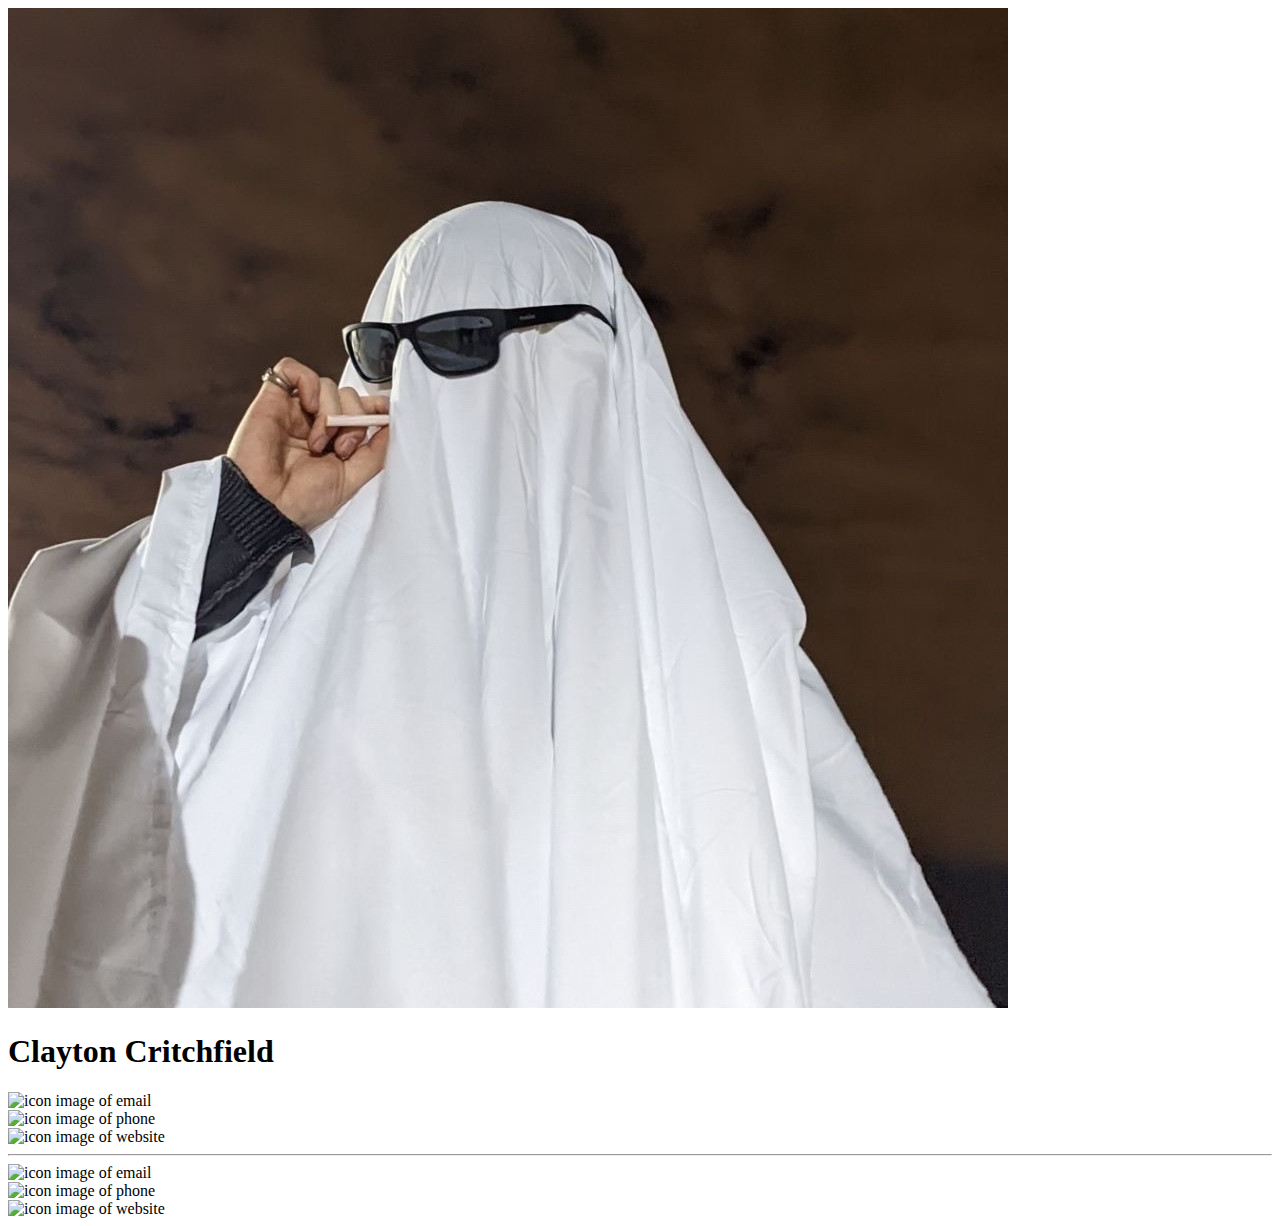
==== contactCard.html @ 16ef5588 "Added contact card and the display." ====
<!DOCTYPE html>
<html lang="en">

<head>
    <meta charset="UTF-8" />
    <meta http-equiv="X-UA-Compatible" content="IE=edge" />
    <meta name="viewport" content="width=device-width, initial-scale=1.0" />
    <title>Contact Card</title>
    <link href="https://cdn.jsdelivr.net/npm/bootstrap@5.2.3/dist/css/bootstrap.min.css" rel="stylesheet"
        integrity="sha384-rbsA2VBKQhggwzxH7pPCaAqO46MgnOM80zW1RWuH61DGLwZJEdK2Kadq2F9CUG65" crossorigin="anonymous" />
    <link rel="stylesheet" href="https://cdn.jsdelivr.net/npm/bootstrap-icons@1.10.5/font/bootstrap-icons.css" />
    <link rel="stylesheet" href="css/card.css" />
</head>

<body>
    <div class="container contact-card-wrapper">
        <div class="row text-center">
            <div class="col-12">
                <img src="img/me.jpg" class="img-fluid rounded-circle w-50 mt-0 mb-5" alt="a picture of me">
                <div class="bg-light bg-opacity-50 container-fluid rounded">
                    <div class="col-12 text-center h-100">
                        <h1 class="mt-5 pt-5 mb-5">Clayton Critchfield</h1>
                        <div class="row .d-flex align-items-center mb-5">
                            <div class="col-4">
                                <img src="img/icons/Email.svg" class="icon img-fluid w-50" alt="icon image of email">
                            </div>
                            <div class="col-4">
                                <img src="img/icons/Phone.svg" class="icon img-fluid w-50" alt="icon image of phone">
                            </div>
                            <div class="col-4">
                                <img src="img/icons/Website.svg" class="icon img-fluid w-50"
                                    alt="icon image of website">
                            </div>
                        </div>
                        <hr>
                        <div class="row align-items-center justify-content-between mt-5 mb-5">
                            <div class="col-4">
                                <img src="img/icons/Instagram.svg" class="icon img-fluid w-50"
                                    alt="icon image of email">
                            </div>
                            <div class="col-4">
                                <img src="img/icons/Twitter.svg" class="icon img-fluid w-50" alt="icon image of phone">
                            </div>
                            <div class="col-4">
                                <img src="img/icons/Github.svg" class="icon img-fluid w-50" alt="icon image of website">
                            </div>
                        </div>
                        <div class="row"></div>
                    </div>
                </div>
            </div>
        </div>
        <script src="https://code.jquery.com/jquery-3.4.1.slim.min.js"
            integrity="sha384-J6qa4849blE2+poT4WnyKhv5vZF5SrPo0iEjwBvKU7imGFAV0wwj1yYfoRSJoZ+n" crossorigin="anonymous">
            </script>
        <script src="https://cdn.jsdelivr.net/npm/popper.js@1.16.0/dist/umd/popper.min.js"
            integrity="sha384-Q6E9RHvbIyZFJoft+2mJbHaEWldlvI9IOYy5n3zV9zzTtmI3UksdQRVvoxMfooAo"
            crossorigin="anonymous"></script>
        <script src="https://stackpath.bootstrapcdn.com/bootstrap/4.4.1/js/bootstrap.min.js"
            integrity="sha384-wfSDF2E50Y2D1uUdj0O3uMBJnjuUD4Ih7YwaYd1iqfktj0Uod8GCExl3Og8ifwB6"
            crossorigin="anonymous"></script>
        <script src="js/main.js"></script>
</body>

</html>
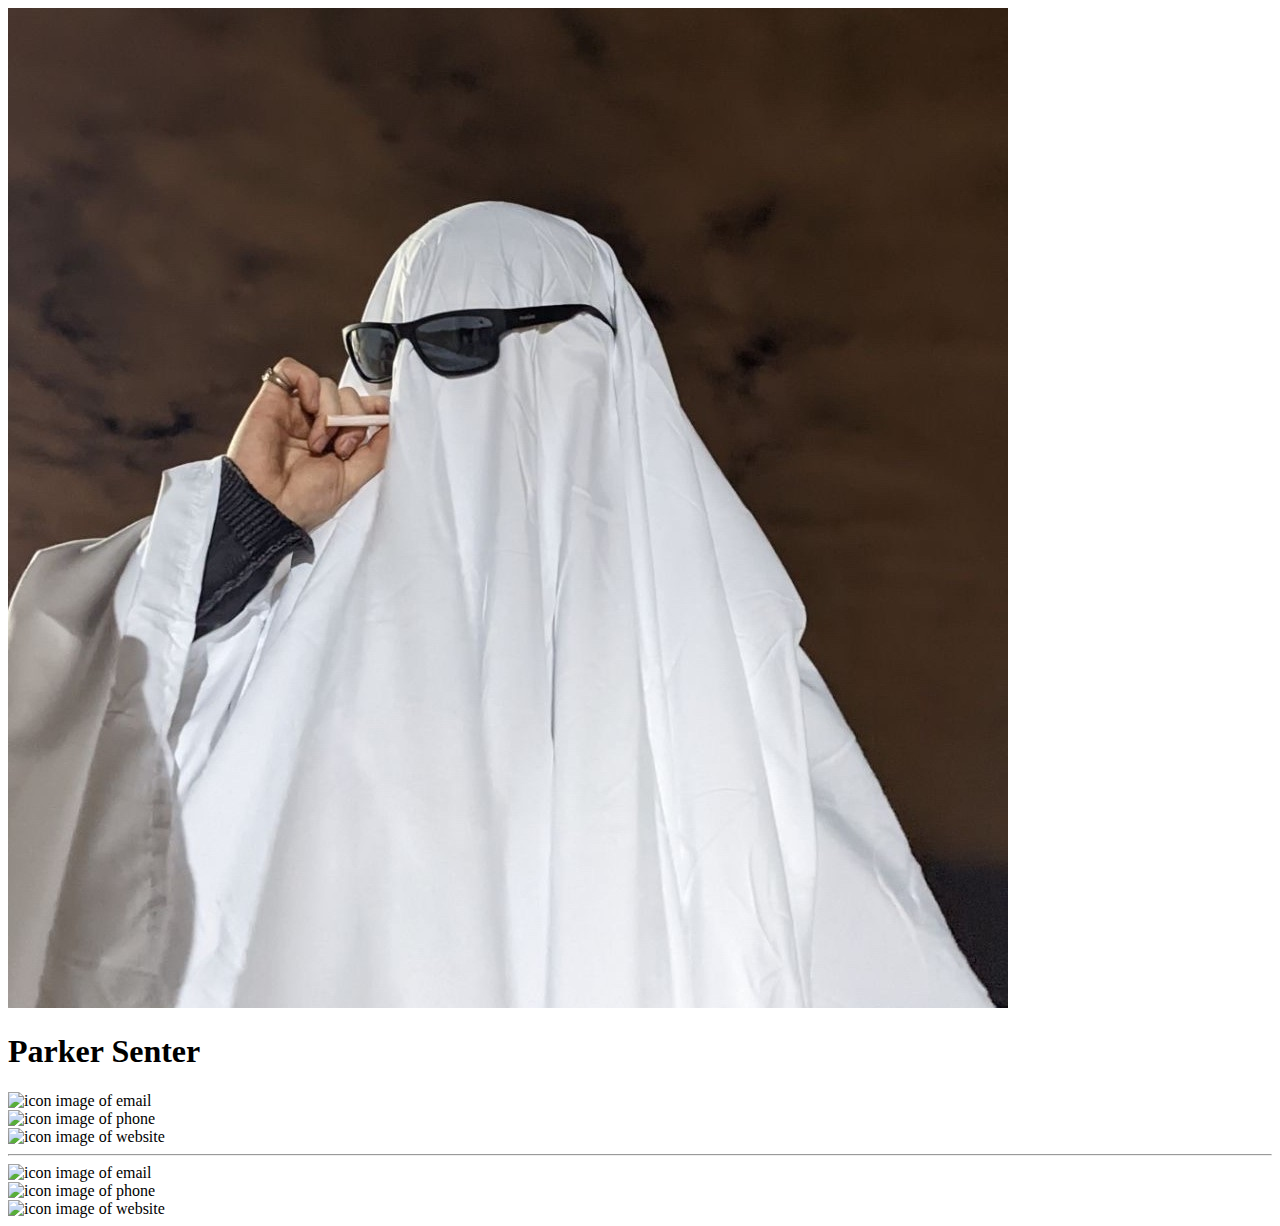
==== commit ddb6f4e4: "Fixed some HTML." ====
--- a/contactCard.html
+++ b/contactCard.html
@@ -19,7 +19,7 @@
                 <img src="img/me.jpg" class="img-fluid rounded-circle w-50 mt-0 mb-5" alt="a picture of me">
                 <div class="bg-light bg-opacity-50 container-fluid rounded">
                     <div class="col-12 text-center h-100">
-                        <h1 class="mt-5 pt-5 mb-5">Clayton Critchfield</h1>
+                        <h1 class="mt-5 pt-5 mb-5">Parker Senter</h1>
                         <div class="row .d-flex align-items-center mb-5">
                             <div class="col-4">
                                 <img src="img/icons/Email.svg" class="icon img-fluid w-50" alt="icon image of email">
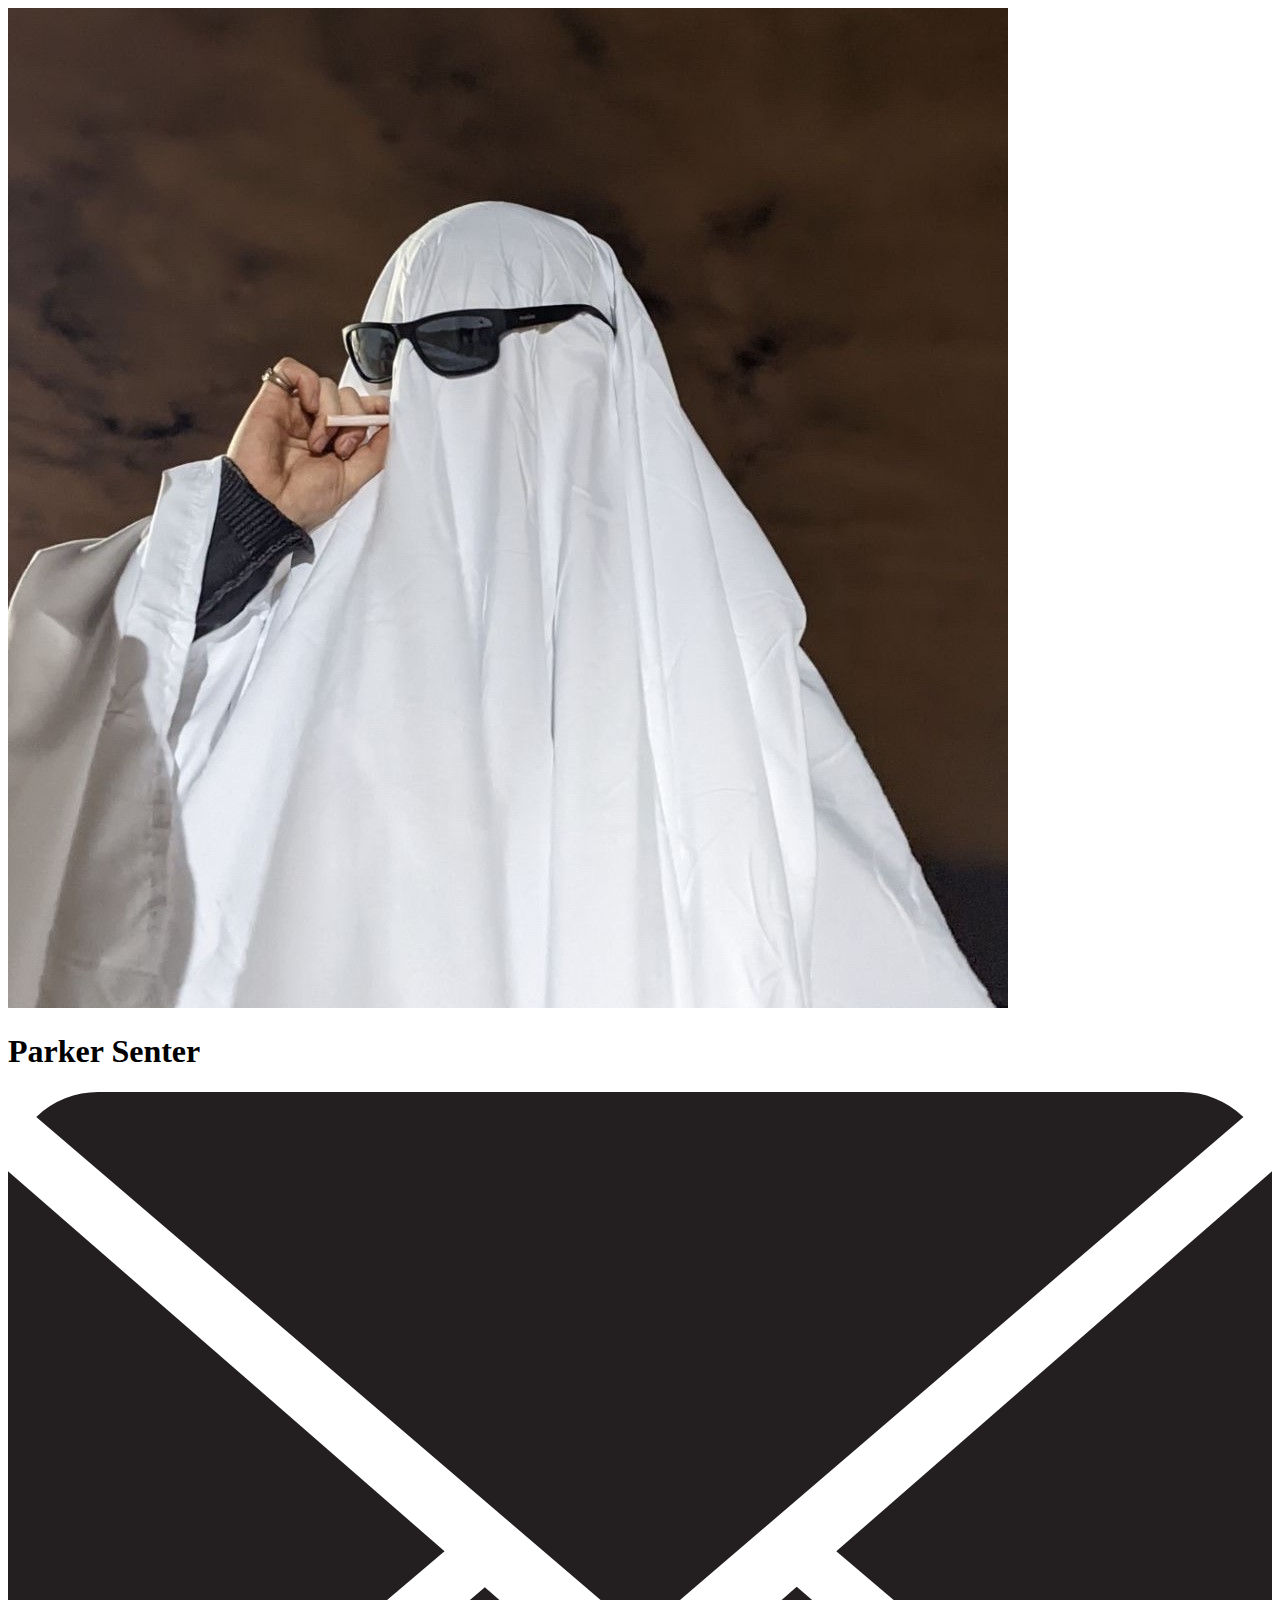
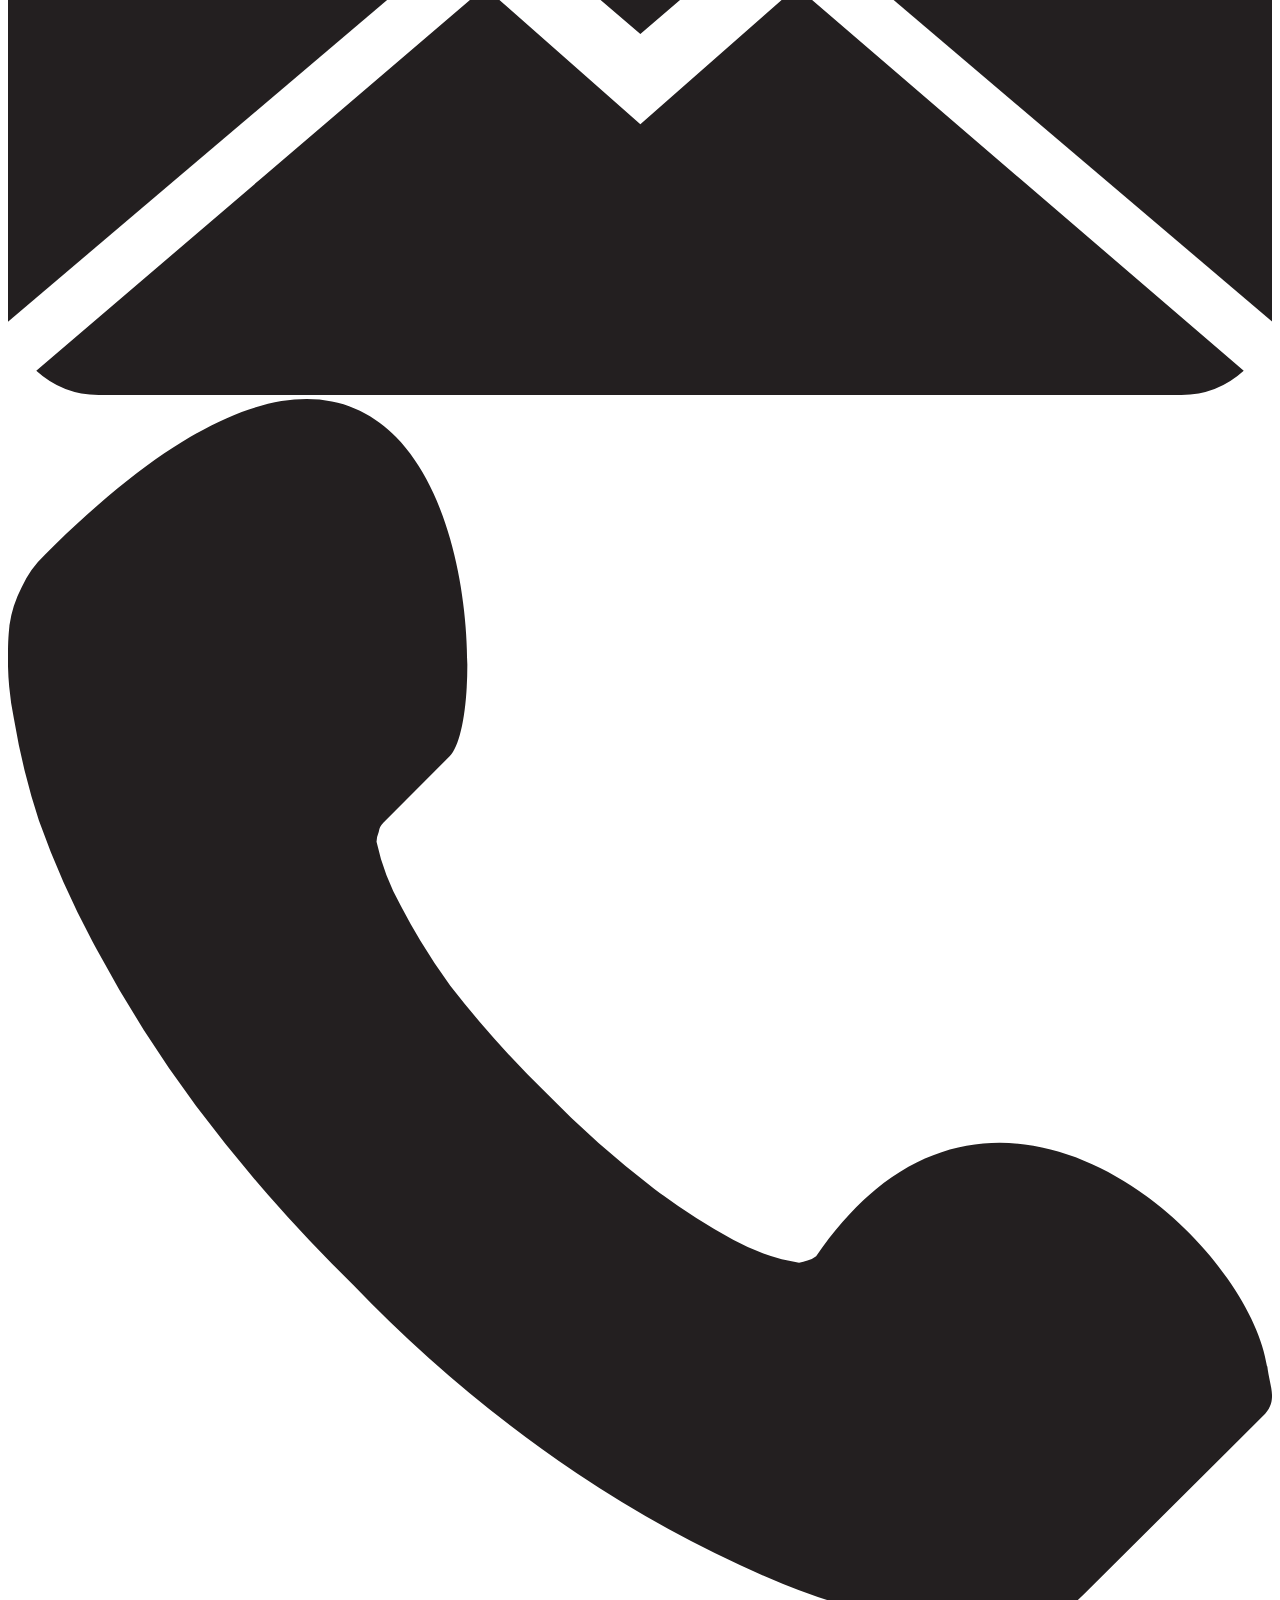
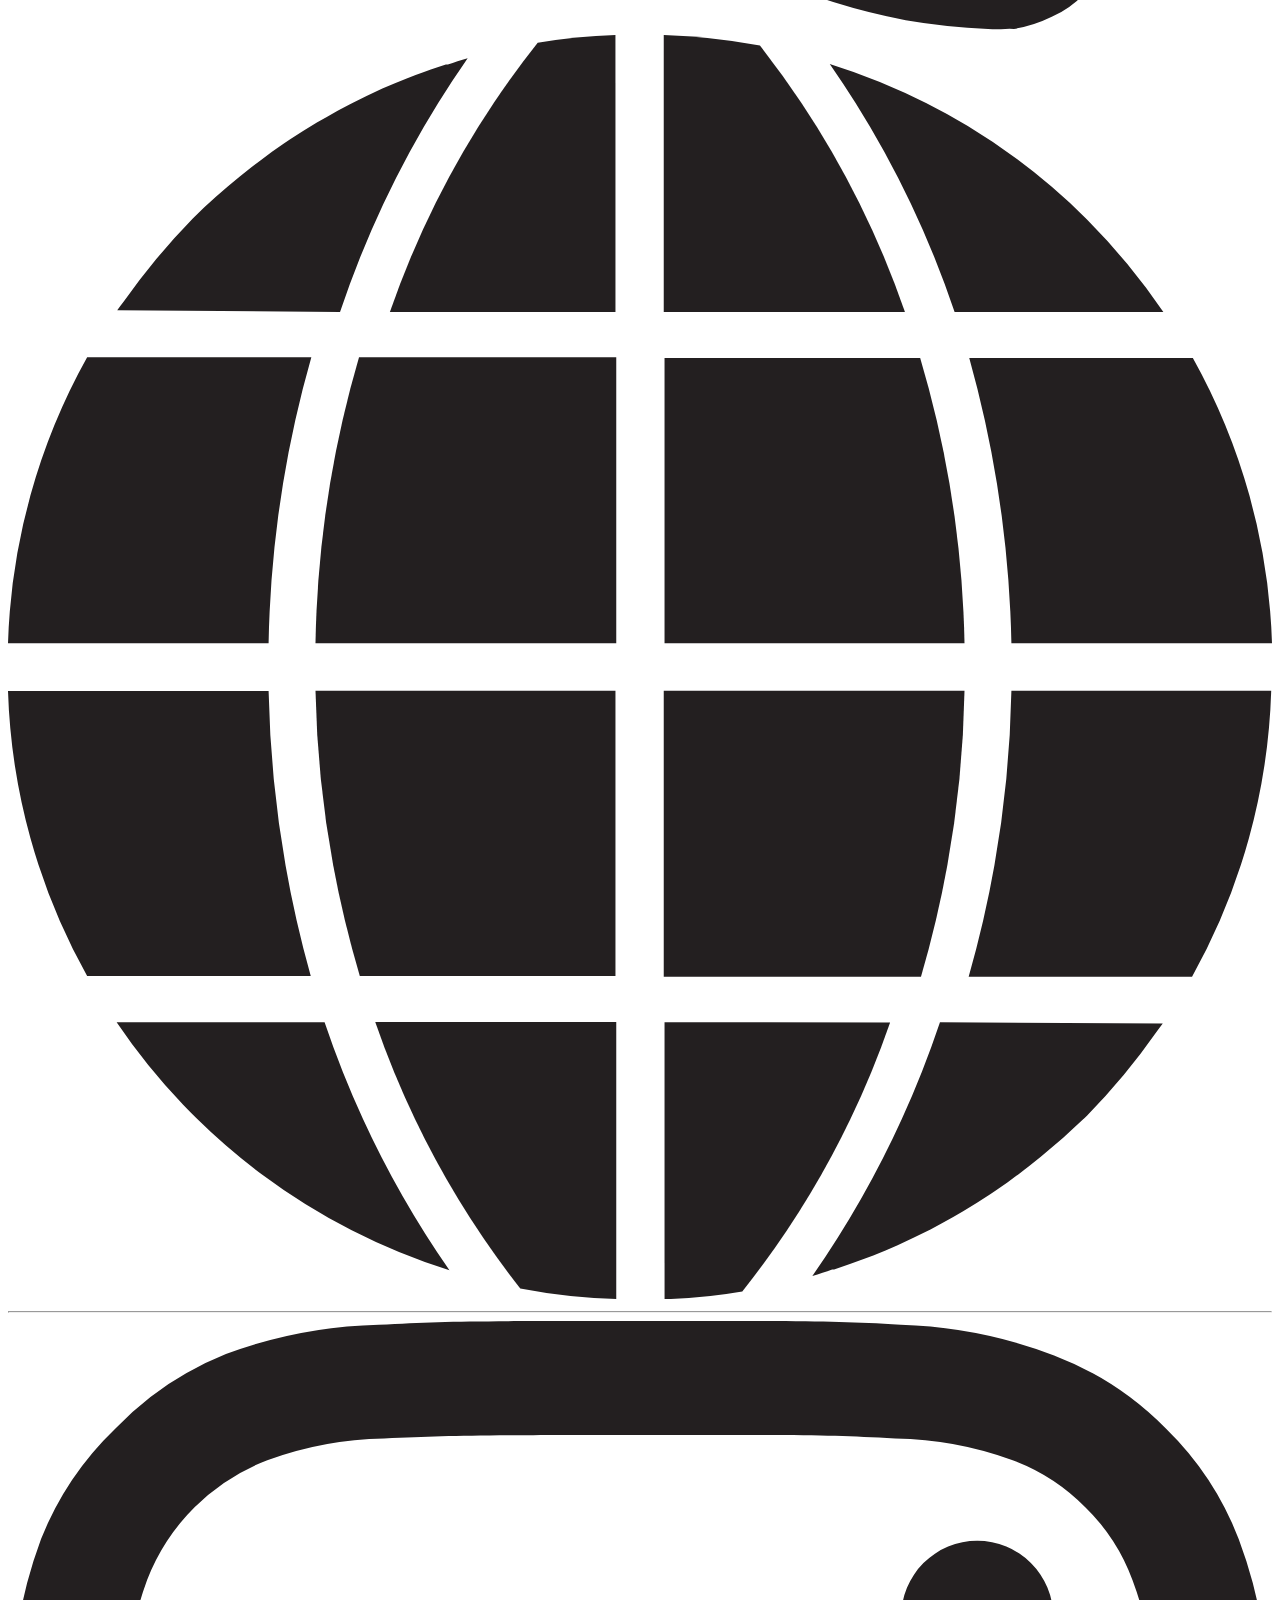
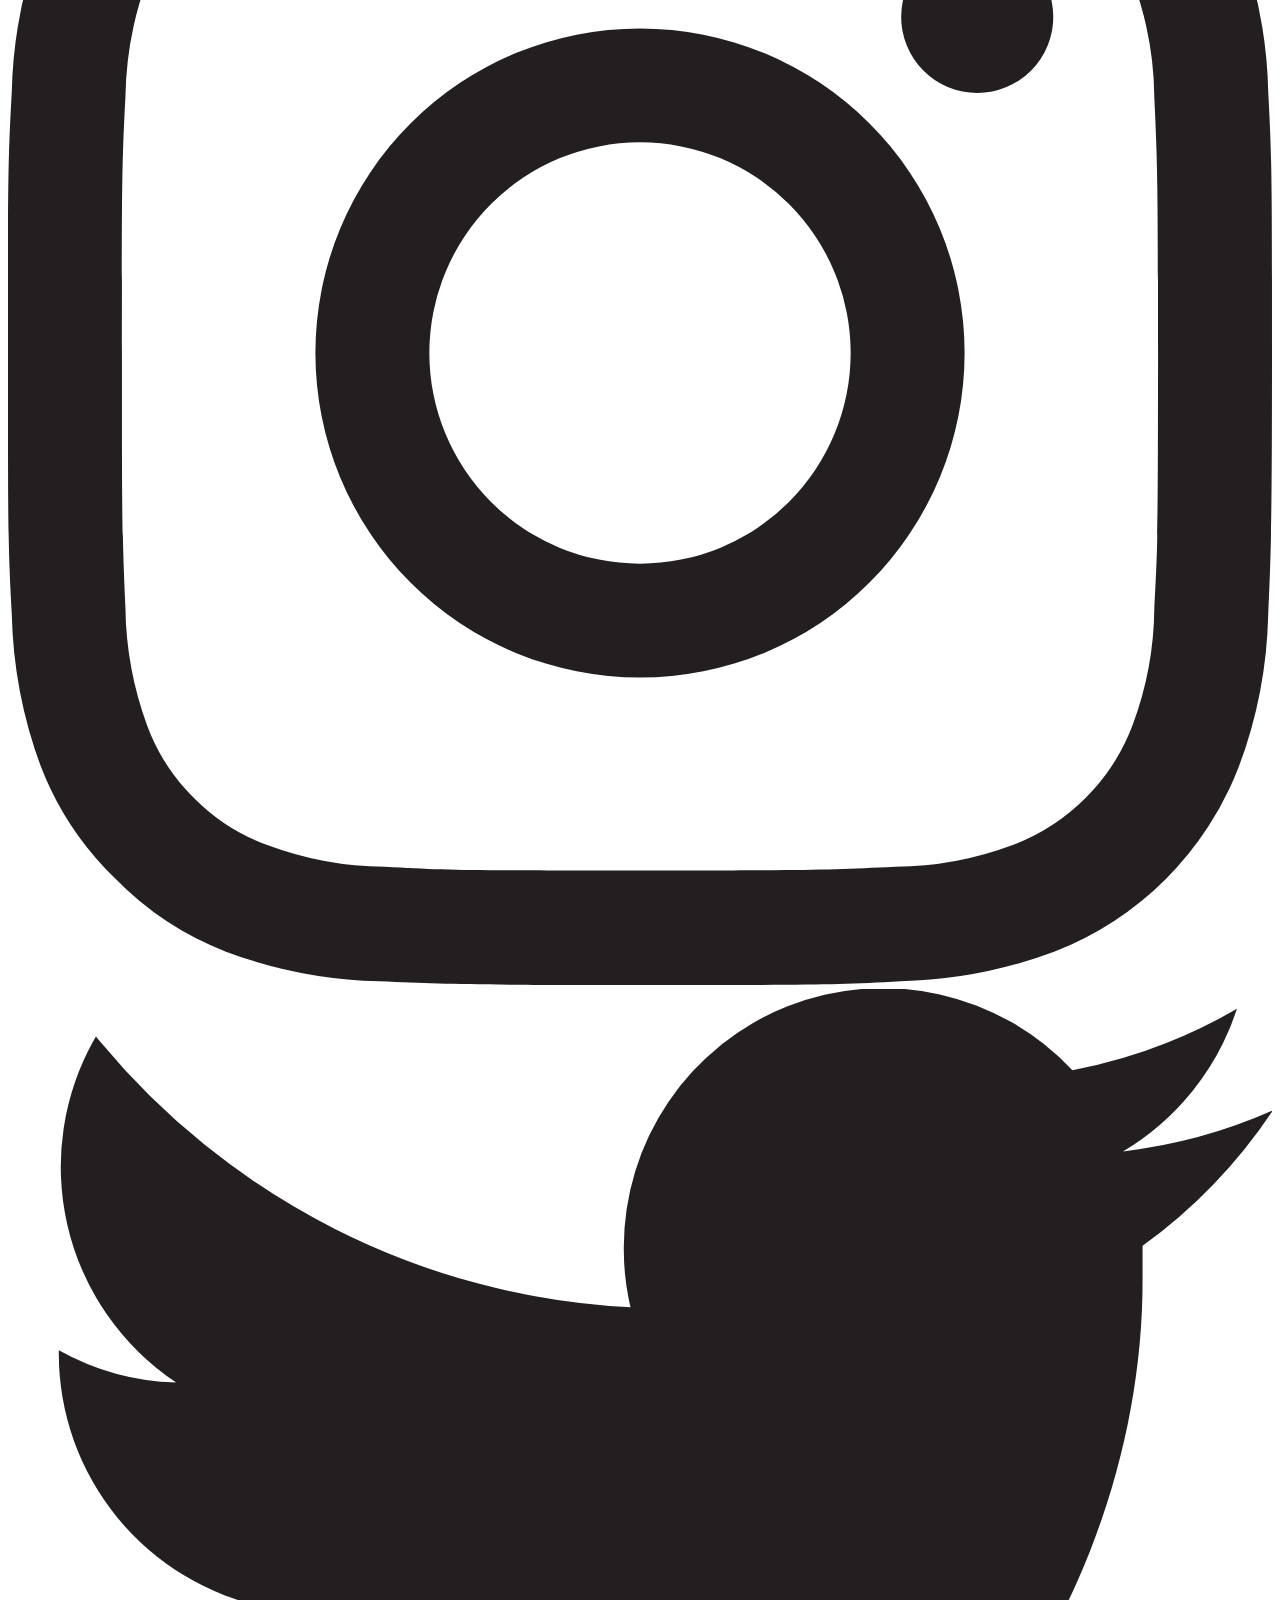
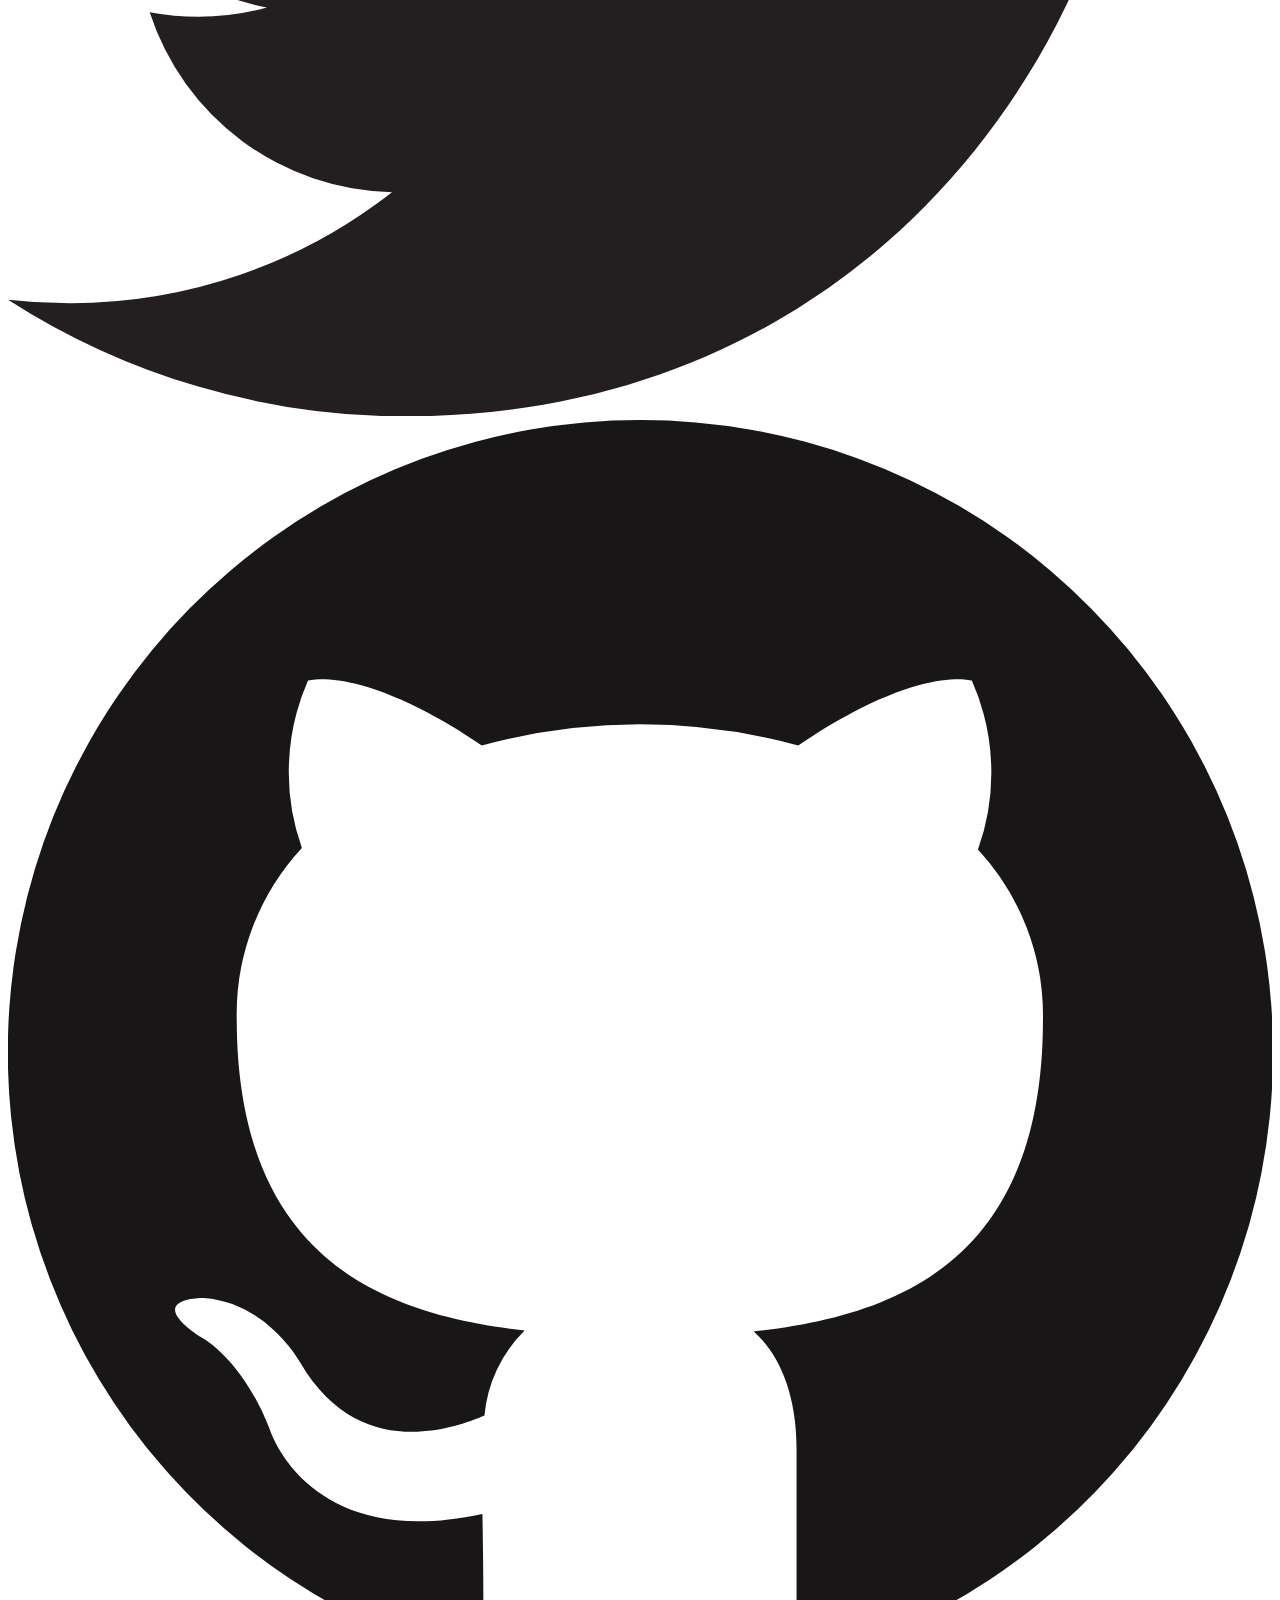
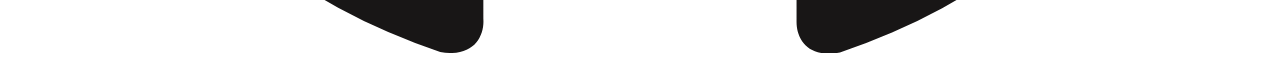
==== commit 3c95e6f6: "Merge pull request #9 from Psenter/contactCard" ====
--- a/contactCard.html
+++ b/contactCard.html
@@ -22,27 +22,26 @@
                         <h1 class="mt-5 pt-5 mb-5">Parker Senter</h1>
                         <div class="row .d-flex align-items-center mb-5">
                             <div class="col-4">
-                                <img src="img/icons/Email.svg" class="icon img-fluid w-50" alt="icon image of email">
+                                <img src="img/Contact-Card-Icons/Email.svg" class="icon img-fluid w-50" alt="icon image of email">
                             </div>
                             <div class="col-4">
-                                <img src="img/icons/Phone.svg" class="icon img-fluid w-50" alt="icon image of phone">
+                                <img src="img/Contact-Card-Icons/Phone.svg" class="icon img-fluid w-50" alt="icon image of phone">
                             </div>
                             <div class="col-4">
-                                <img src="img/icons/Website.svg" class="icon img-fluid w-50"
-                                    alt="icon image of website">
+                                <img src="img/Contact-Card-Icons/Website.svg" class="icon img-fluid w-50" alt="icon image of website">
                             </div>
                         </div>
                         <hr>
                         <div class="row align-items-center justify-content-between mt-5 mb-5">
                             <div class="col-4">
-                                <img src="img/icons/Instagram.svg" class="icon img-fluid w-50"
+                                <img src="img/Contact-Card-Icons/Instagram.svg" class="icon img-fluid w-50"
                                     alt="icon image of email">
                             </div>
                             <div class="col-4">
-                                <img src="img/icons/Twitter.svg" class="icon img-fluid w-50" alt="icon image of phone">
+                                <img src="img/Contact-Card-Icons/Twitter.svg" class="icon img-fluid w-50" alt="icon image of phone">
                             </div>
                             <div class="col-4">
-                                <img src="img/icons/Github.svg" class="icon img-fluid w-50" alt="icon image of website">
+                                <img src="img/Contact-Card-Icons/Github.svg" class="icon img-fluid w-50" alt="icon image of website">
                             </div>
                         </div>
                         <div class="row"></div>
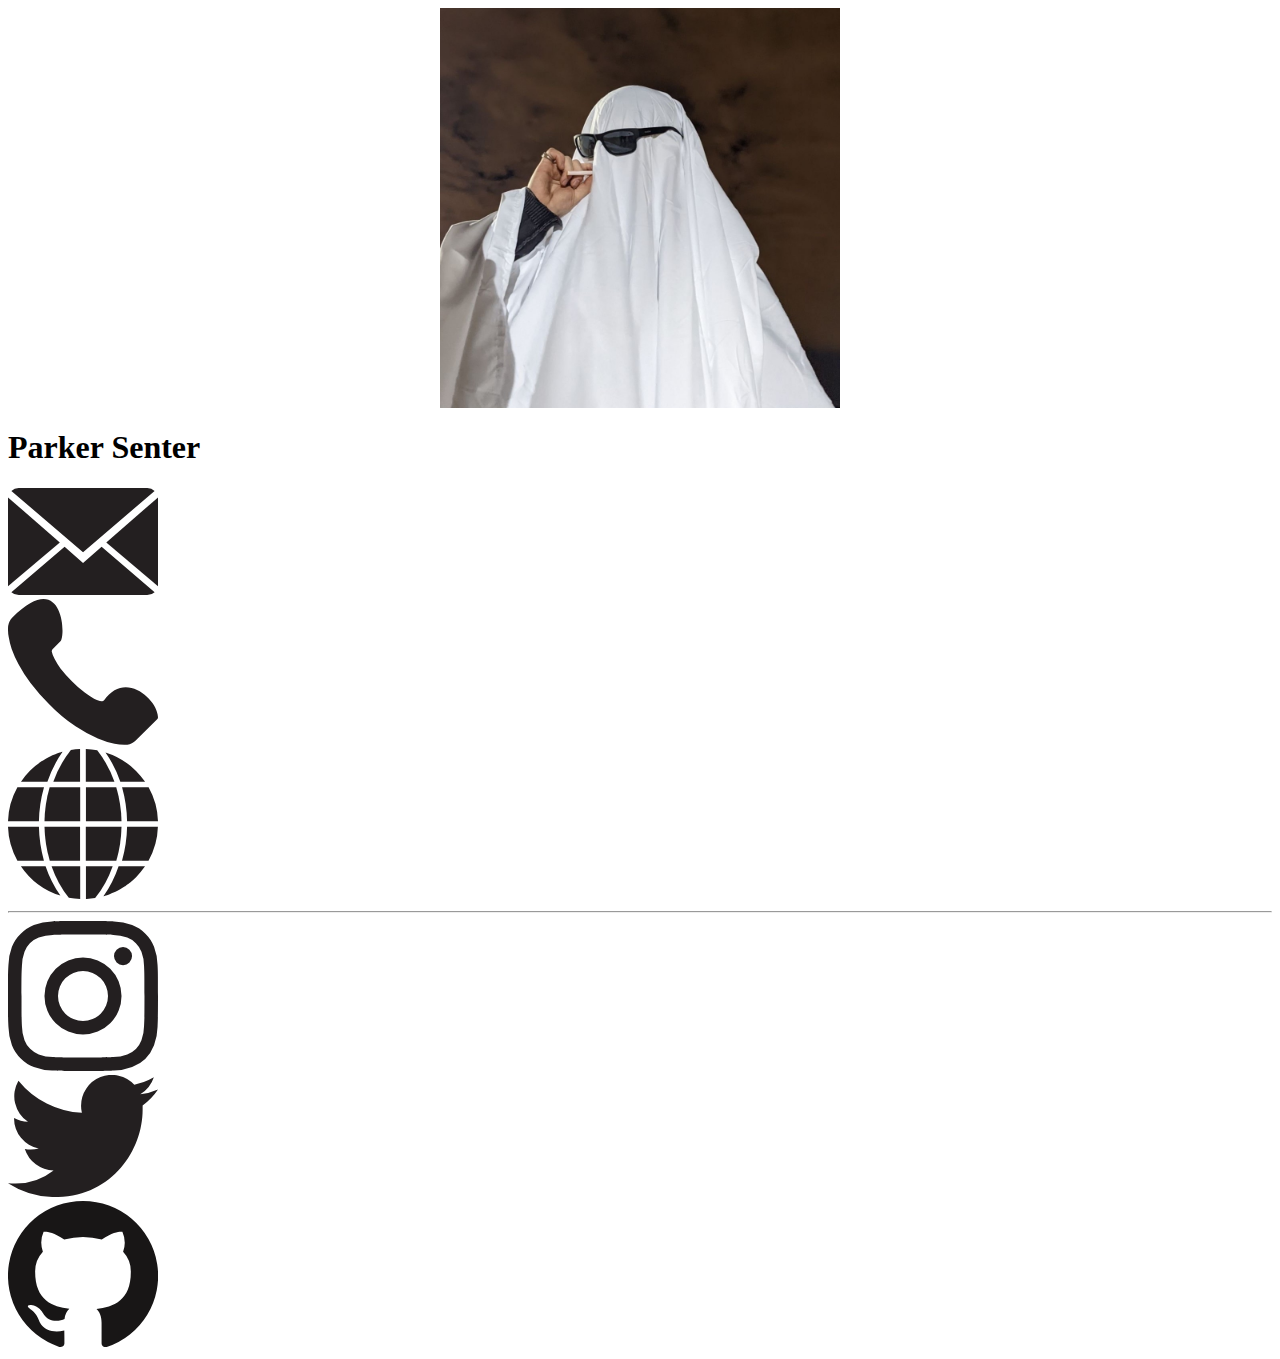
==== commit 5292cc9b: "Resized icons." ====
--- a/contactCard.html
+++ b/contactCard.html
@@ -9,39 +9,39 @@
     <link href="https://cdn.jsdelivr.net/npm/bootstrap@5.2.3/dist/css/bootstrap.min.css" rel="stylesheet"
         integrity="sha384-rbsA2VBKQhggwzxH7pPCaAqO46MgnOM80zW1RWuH61DGLwZJEdK2Kadq2F9CUG65" crossorigin="anonymous" />
     <link rel="stylesheet" href="https://cdn.jsdelivr.net/npm/bootstrap-icons@1.10.5/font/bootstrap-icons.css" />
-    <link rel="stylesheet" href="css/card.css" />
+    <link rel="stylesheet" href="styles.css" />
 </head>
 
 <body>
     <div class="container contact-card-wrapper">
         <div class="row text-center">
             <div class="col-12">
-                <img src="img/me.jpg" class="img-fluid rounded-circle w-50 mt-0 mb-5" alt="a picture of me">
-                <div class="bg-light bg-opacity-50 container-fluid rounded">
+                <img src="img/me.jpg" class="img-fluid rounded-circle small-img" alt="a picture of me">
+                <div class="bg-light container-fluid rounded">
                     <div class="col-12 text-center h-100">
-                        <h1 class="mt-5 pt-5 mb-5">Parker Senter</h1>
+                        <h1 class="mt-5 pt-5 mb-5 display-1">Parker Senter</h1>
                         <div class="row .d-flex align-items-center mb-5">
                             <div class="col-4">
-                                <img src="img/Contact-Card-Icons/Email.svg" class="icon img-fluid w-50" alt="icon image of email">
+                                <img src="img/Contact-Card-Icons/Email.svg" class="icon img-fluid smaller-icon" alt="icon image of email">
                             </div>
                             <div class="col-4">
-                                <img src="img/Contact-Card-Icons/Phone.svg" class="icon img-fluid w-50" alt="icon image of phone">
+                                <img src="img/Contact-Card-Icons/Phone.svg" class="icon img-fluid smaller-icon" alt="icon image of phone">
                             </div>
                             <div class="col-4">
-                                <img src="img/Contact-Card-Icons/Website.svg" class="icon img-fluid w-50" alt="icon image of website">
+                                <img src="img/Contact-Card-Icons/Website.svg" class="icon img-fluid smaller-icon" alt="icon image of website">
                             </div>
                         </div>
                         <hr>
                         <div class="row align-items-center justify-content-between mt-5 mb-5">
                             <div class="col-4">
-                                <img src="img/Contact-Card-Icons/Instagram.svg" class="icon img-fluid w-50"
+                                <img src="img/Contact-Card-Icons/Instagram.svg" class="icon img-fluid smaller-icon"
                                     alt="icon image of email">
                             </div>
                             <div class="col-4">
-                                <img src="img/Contact-Card-Icons/Twitter.svg" class="icon img-fluid w-50" alt="icon image of phone">
+                                <img src="img/Contact-Card-Icons/Twitter.svg" class="icon img-fluid smaller-icon" alt="icon image of phone">
                             </div>
                             <div class="col-4">
-                                <img src="img/Contact-Card-Icons/Github.svg" class="icon img-fluid w-50" alt="icon image of website">
+                                <img src="img/Contact-Card-Icons/Github.svg" class="icon img-fluid smaller-icon" alt="icon image of website">
                             </div>
                         </div>
                         <div class="row"></div>
--- a/styles.css
+++ b/styles.css
@@ -0,0 +1,11 @@
+.small-img {
+    width: 400px;
+    display: block;
+    margin-left: auto;
+    margin-right: auto;
+}
+
+.smaller-icon {
+    width: 150px;
+    height: auto;
+}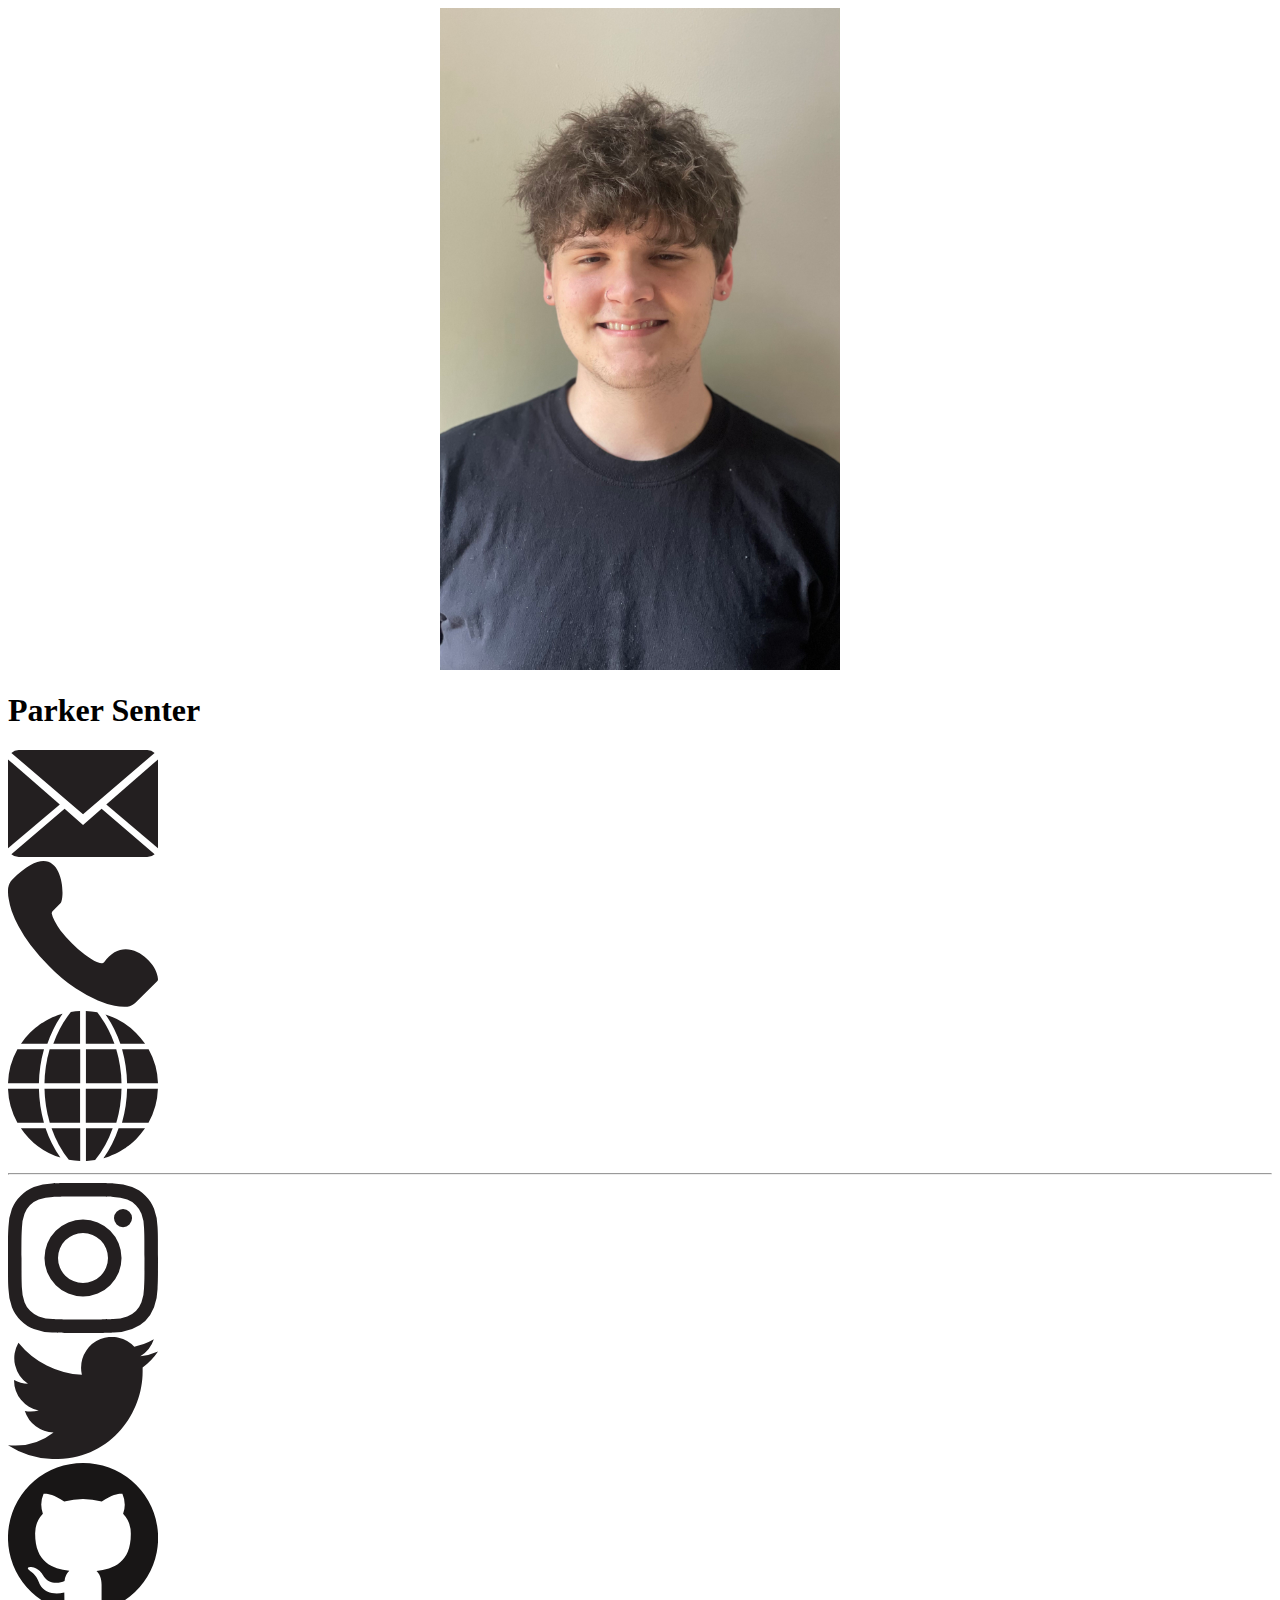
==== commit 8f67ca62: "Changed picture on card" ====
--- a/contactCard.html
+++ b/contactCard.html
@@ -16,7 +16,7 @@
     <div class="container contact-card-wrapper">
         <div class="row text-center">
             <div class="col-12">
-                <img src="img/me.jpg" class="img-fluid rounded-circle small-img" alt="a picture of me">
+                <img src="img/me fr.jpg" class="img-fluid rounded-circle small-img" alt="a picture of me">
                 <div class="bg-light container-fluid rounded">
                     <div class="col-12 text-center h-100">
                         <h1 class="mt-5 pt-5 mb-5 display-1">Parker Senter</h1>
